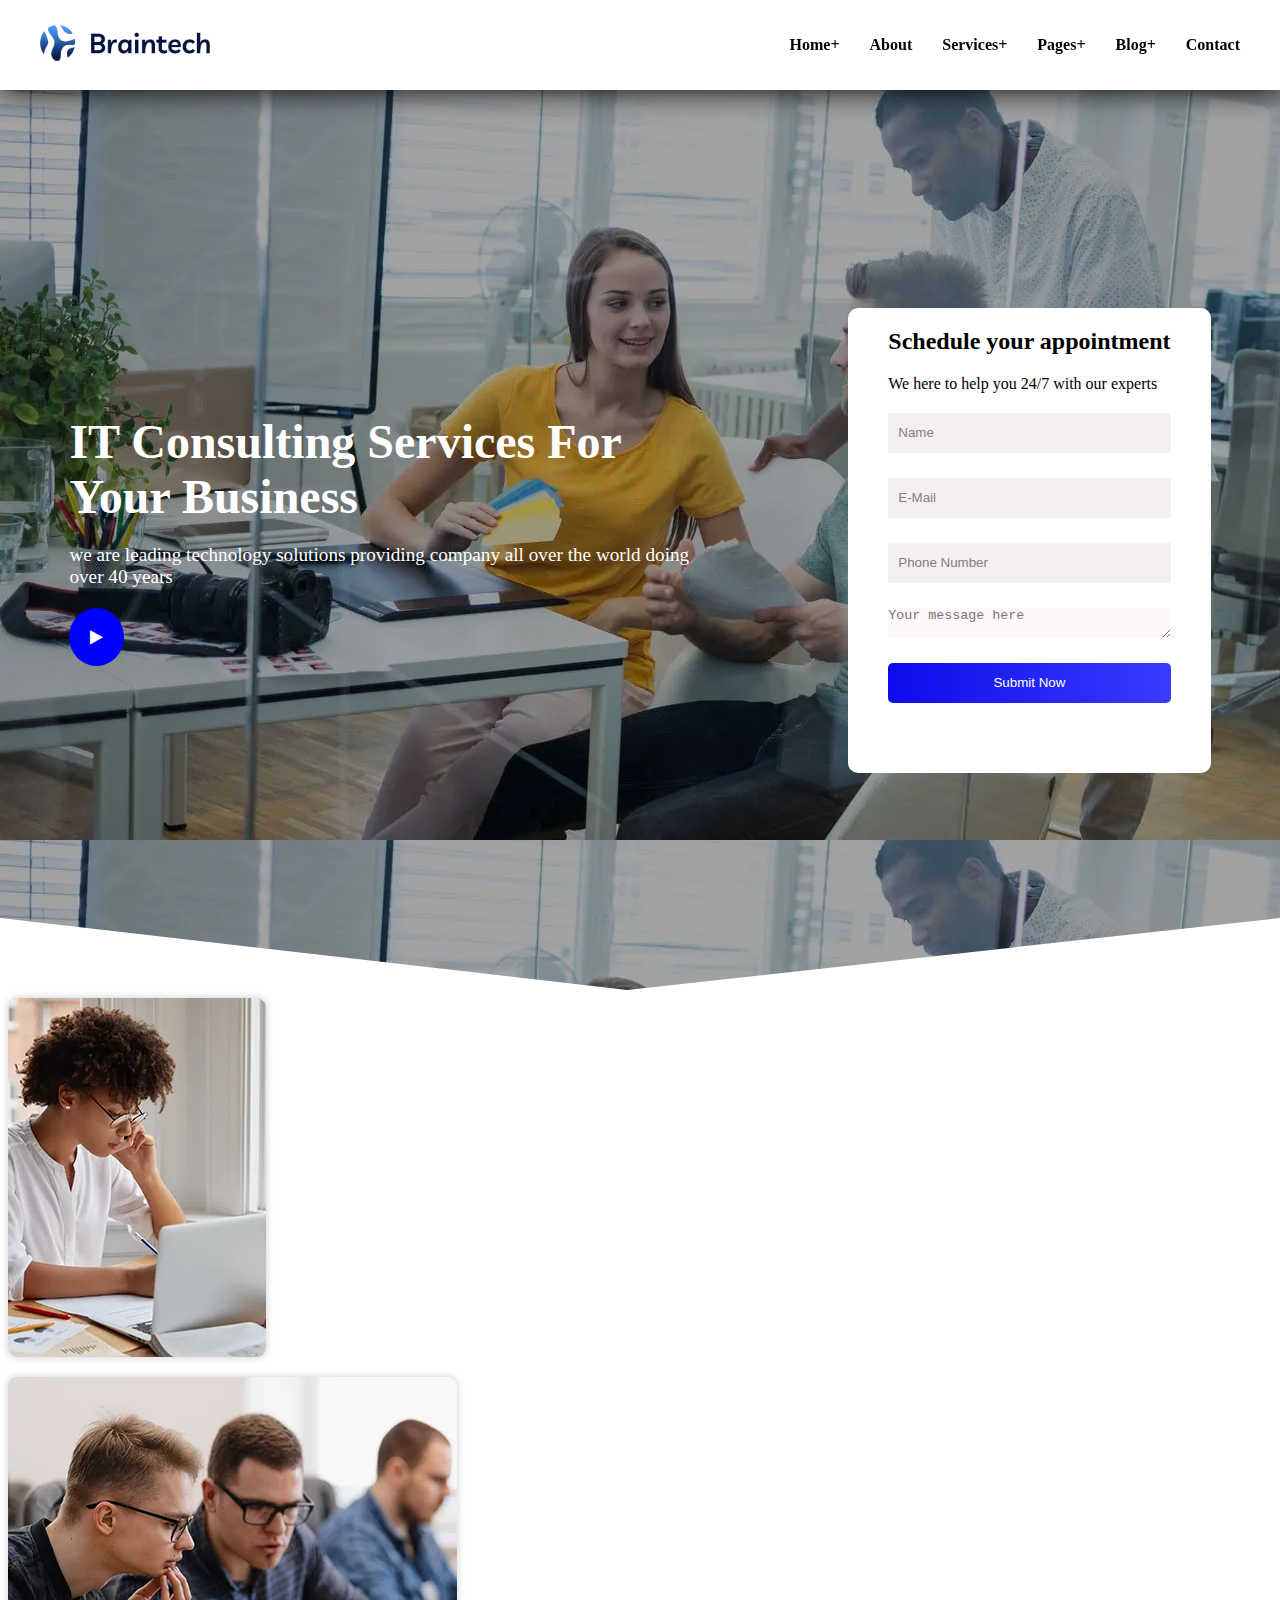
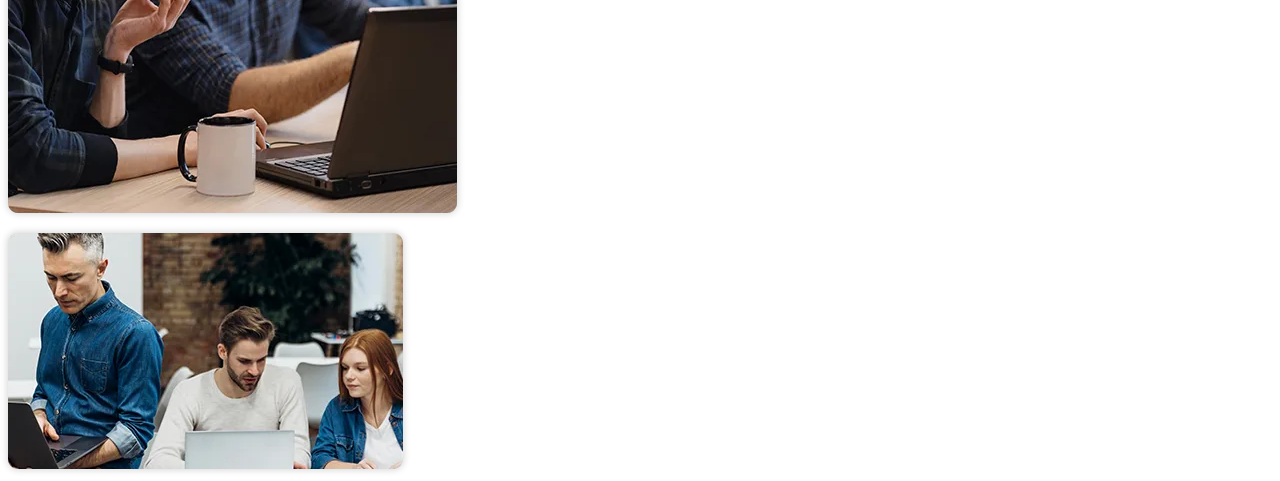
==== httml/braintech.html @ 39e16540 "made changes" ====
<!DOCTYPE html>
<html lang="en">
<head>
    <meta charset="UTF-8">
    <meta http-equiv="X-UA-Compatible" content="IE=edge">
    <meta name="viewport" content="width=device-width, initial-scale=1.0">
    <title>braintech</title>
    <!-- <link rel="stylesheet" href="../style1.css">
    <link rel="stylesheet" href="../style2.css">
    <link rel="stylesheet" href="../style3.css"> -->
    <link rel="stylesheet" href="../css/style1.css">
    <link rel="stylesheet" href="../css/style2.css">
    <link rel="stylesheet" href="../css/style3.css">
    <link rel="stylesheet" href="../tools/css-fafa/font-awesome.min.css">
</head>
<body>
     <header class="desktop-header">
        <!-- the headers -->
        <div class="image">
            <img src="../images/braintech-logo.webp" alt="">
        </div>
        <!-- the navbars -->
        <nav>
           <p><a href="#home">Home+</a></p>
           <p><a href="#about">About</a></p>
           <p><a href="#services">Services+</a></p>
           <p><a href="#pages">Pages+</a></p>
           <p><a href="#blog">Blog+</a></p>
           <p><a href="#contact">Contact</a></p>
        </nav>     
        <div class="search-toggle">
            <div class="search">
                <p class="fa fa-search fa-1x"></p>
            </div>
            <div class="slide-out">
                <p class="fa fa-bars fa-1x"></p>
                <div class="slide-out-content">
                    <div class="all-nav">
                        <div class="home">
                            <p><a href="#">Home</a></p>
                            <p>+</p>
                        </div>
                        <div class="home">
                            <p><a href="#about">About</a></p>
                            <p>+</p>
                        </div>
                        <div class="home">
                            <p><a href="#">Services</a></p>
                            <p>+</p>
                        </div>
                        <div class="home">
                            <p><a href="#">Pages</a></p>
                            <p>+</p>
                        </div>
                        <div class="home">
                            <p><a href="#">Blog</a></p>
                            <p>+</p>
                        </div>
                        <div class="home">
                            <p><a href="#">Contact</a></p>
                            <p>+</p>
                        </div>
                    </div>
                    <div class="add-con-em">
                        <div class="address">
                            <p><img src="../images/atom.webp" alt=""></p>
                            <div class="add">
                                <p>Address</p>
                                <p>09, Alhaji Odunsanya</p>
                            </div>
                        </div>
                        <div class="address">
                            <p><img src="../images/atom.webp" alt=""></p>
                            <div class="add">
                                <p>Email</p>
                                <p>luqmanola@gmail.com</p>
                            </div>
                        </div>
                        <div class="address">
                            <p><img src="../images/atom.webp" alt=""></p>
                            <div class="add">
                                <p>Phone</p>
                                <p>09016461891</p>
                            </div>
                        </div>
                    </div>
                    </div>
              
            </div>
          </div>
    </header> 
    <section class="sec1">
        <div class="first-sec">
          <p class="it">
            IT Consulting Services 
            For Your Business
          </p>
          <p class="we">
             we are leading technology solutions providing company all
             over the world doing over 40 years
          </p>
          <p class="fa fa-play"></p>
        </div>
        <div class="sec-sec">
           <h2>Schedule your appointment</h2>
           <p>We here to help you 24/7 with our experts</p>
           <form>
            <input type="text" placeholder="Name">
            <input type="email" placeholder="E-Mail">
            <input type="number" placeholder="Phone Number">
            <textarea name="" id="" cols="30" rows="2" placeholder="Your message here"></textarea>
            <input type="submit" value="Submit Now" id="sub">
           </form>
        </div>
    </section>
    <section id="about">
        <div class="about-img">
           <p><img src="../images/sec-img-first-sec.webp" alt=""></p>
           <p><img src="../images/first-img-first-sec.webp" alt=""></p>
           <p><img src="../images/third-img-first-sec.webp" alt=""> </p>
        </div>
        <div class="about-content">

        </div>
    </section>
</body>
</html>
---- css/style1.css ----
*{
    padding: 0;
    margin: 0;
    box-sizing: border-box;
}
body{
    width: 100vw;
    overflow-x: hidden;
}
/* the header styling */
.desktop-header{
    display: flex;
    align-items: center;
    justify-content: space-between;
    padding: 0 40px;
    background-color: white;
    width: 100vw;
    height: 10vh;
    box-shadow: 1px 0px 30px 0px black;
    position: sticky;
    top: 0;
    z-index: 999;
}
.desktop-header nav p a{
    text-decoration: none;
    color: black;
    font-weight: 700;
}
.desktop-header .search-toggle{
    display: none;
}
nav{
    display: flex;
    gap: 30px;
}
.image img{
    width: 170px;
}
.desktop-header nav p a:actve{
    color: red;
}
/* mobile view */
.mobile-header{
    display: none;
}
.desktop-header .toggle-search{
    display: none;
}
.sec1{
    background-image: url(../images/slide-1.webp);
    width: 100%;
    height: 100vh;
    clip-path: polygon(49% 100%, 100% 92%, 100% 0%, 0% 0%, 0% 92%);
}
.sec1{
    display: flex;
    align-items: center;
    justify-content: space-around;
}
.sec1 .first-sec{
    width: 50%;
    display: flex;
    flex-direction: column;
    gap: 20px;
}
.sec1 .first-sec :first-child{
     color: white;
     font-size: 3rem;
     font-weight: 700;
}
.sec1 .first-sec :nth-child(2){
    color: white;
    font-size: 1.2rem;
}
.sec1 .first-sec .fa-play{
     color: white;
     border: 1px solid blue;
     background-color: blue;
     width: fit-content;
     border-radius: 50%;
     padding: 20px;
     animation: play 5s infinite;
     transition: all 5s ;
}
@keyframes play {
    0%{
        border: 1px solid blue;
        background-color: blue;
        transform: scale(0.7);
    }
    20%{
        border: 1px solid blue;
        background-color: blue;
        transform: scale(0.8);
    }
    40%{
        border: 1px solid blue;
        background-color: blue;
        transform: scale(0.9);
    }
    60%{
        border: 1px solid blue;
        background-color: blue;
        transform: scale(1.0);
    }
    80%{
        border: 1px solid blue;
        background-color: blue;
        transform: scale(1.1);
    }
    100%{
        border: 1px solid blue;
        background-color: blue;
        transform: scale(1.2);
    }
}
.sec-sec{
    display: flex;
    flex-direction: column;
    gap: 20px;
    width: fit-content;
    border-radius: 10px;
    height: fit-content;
    background-color: white;
    padding: 20px 40px 70px;
}
form{
    display: flex;
    flex-direction: column;
    gap: 25px;
}
input{
    height: 40px;
    background-color: rgb(245, 240, 240);
    outline: none;
    border: none;
}
input::placeholder{
    color: grey;
    padding: 10px;
}

textarea{
    background-color: rgb(253, 249, 249);
    outline: none;
    border: none;
}
form #sub{
    background: linear-gradient(to right, rgb(12, 12, 236), rgba(0, 0, 255, 0.77)) ;
      border: none;
      border-radius: 5px;
      color: white;
}
#about{
    display: flex;
}
---- css/style2.css ----
@media (max-width:768px) and (min-width:440px){
    nav{
        display: none;
    }
    header{
      display: block;
 
    }
    .image img{
        display: block;
    }
    .desktop-header {
      display: flex;
      box-shadow: none;
      background: linear-gradient(to right, rgb(12, 12, 236), rgba(0, 0, 255, 0.77)) ;
      z-index: 999;
    }
    .desktop-header .search-toggle{
        display: flex;
        gap: 20px;
        position: relative;
 }
 .desktop-header .search-toggle .slide-out{
    display: inline-block;
   
 }
    .slide-out-content{
        font-size: 16px;
        width: 80vw;
        height: 120vh;
        background-color: white;
        margin-top: -2.5rem;
        position: absolute;
        display: none;
    }
    .desktop-header .search-toggle .slide-out:hover .slide-out-content{
        display: block;
        transition: all 1s;
        /* transform: translateX(-170px); */
        animation: toggle 1s both;
    }
    @keyframes toggle{
        from{
            transform: translateX(0);
            opacity: 0;
        }
        to{
            transform: translateX(-300px);
            opacity: 10;
            
        }
    }
.all-nav .home{
    display: flex;
    justify-content: space-around;
    line-height: 3rem;
    border-bottom: 1px solid grey;
}
.all-nav .home a{
   text-decoration: none;
   color: black;
}
.fa-search, .fa-bars{
    color: white;
}
section{
    height: 90rem;
}
.sec1{
    display: block;
    clip-path: polygon(49% 100%, 100% 85%, 100% 0%, 0% 0%, 0% 85%);
    height: 55rem;
}
.sec1 .first-sec{
    padding: 30px 20px;
}
.sec1 .first-sec :first-child{
    font-size: 1.8rem;
}
.sec-sec{
    display: flex;
    flex-direction: column;
    gap: 15px;
    width: fit-content;
    border-radius: 10px;
    height: fit-content;
    background-color: white;
    padding: 30px 15px 70px;
    margin: auto;
}
form{
    display: flex;
    flex-direction: column;
    gap: 10px;
}
h2{
    width: 150px;
    text-align: center;
    margin: auto;
}
input{
    height: 40px;
    background-color: rgb(245, 240, 240);
    outline: none;
    border: none;
}
input::placeholder{
    color: grey;
    padding: 10px;
}

.add-con-em{
    display: flex;
    flex-direction: column;
}
.address{
    display: flex;
    gap: 20px;
    width: 70%;
    margin:15px auto;
}
.address p img{
    width: 30px;
}
.add :first-child{
    font-weight: 700;
}
}
---- css/style3.css ----
@media (max-width:440px) and (min-width:250px){
    nav{
        display: none;
    }
    .image img{
        display: block;
        height: 20px;
        width: 100%;
        
    }
    header{
        display: block;
    }
    .desktop-header {
        display: flex;
        justify-content: space-between;
        box-shadow: none;
        background: linear-gradient(to right, navy, lightblue) ;
      }
    .desktop-header .search-toggle{
        display: flex;
    }
    .desktop-header .search-toggle{
        display: flex;
        gap: 2rem;
        position: relative;
    }
    .desktop-header .search-toggle .slide-out{
    display: inline-block;
    
    }
    .slide-out-content{
        font-size: 25px;
        width: 80vw;
        height: 120vh;
        background-color: white;
        margin-top: -2rem;
        position: absolute;
        display: none;
    }
    .desktop-header .search-toggle .slide-out:hover .slide-out-content{
        display: block;
        transition: all 1s ease-in-out;
        /* transform: translateX(-170px); */
        animation: toggle 2s ease-in-out both;
    }
    @keyframes toggle{
        from{
            transform: translateX(0);
            opacity: 0;
        }
        to{
            transform: translateX(-200px);
            opacity: 10;
            
        }
    }
    .all-nav .home{
    display: flex;
    justify-content: space-around;
    line-height: 4rem;
    border-bottom: 1px solid grey;
    
    
    }
    .fa-search, .fa-bars{
    color: white;        
    }
    .sec1{
        display: block;
        clip-path: polygon(49% 100%, 100% 85%, 100% 0%, 0% 0%, 0% 85%);
        height: 63rem;
    }
    .sec1 .first-sec{
        padding: 20px 20px;
    }
    .sec1 .first-sec :first-child{
        font-size: 1rem;
    }
    .sec-sec{
        display: flex;
        flex-direction: column;
        gap: 15px;
        width: fit-content;
        border-radius: 10px;
        height: fit-content;
        background-color: white;
        padding: 20px 10px 30px;

        margin: auto;
    }
    form{
        display: flex;
        flex-direction: column;
        gap: 10px;
    }
    h2{
        width: 150px;
        text-align: center;
        margin: auto;
    }
    input{
        height: 40px;
        background-color: rgb(245, 240, 240);
        outline: none;
        border: none;
    }
    input::placeholder{
        color: grey;
        padding: 10px;
    }
}
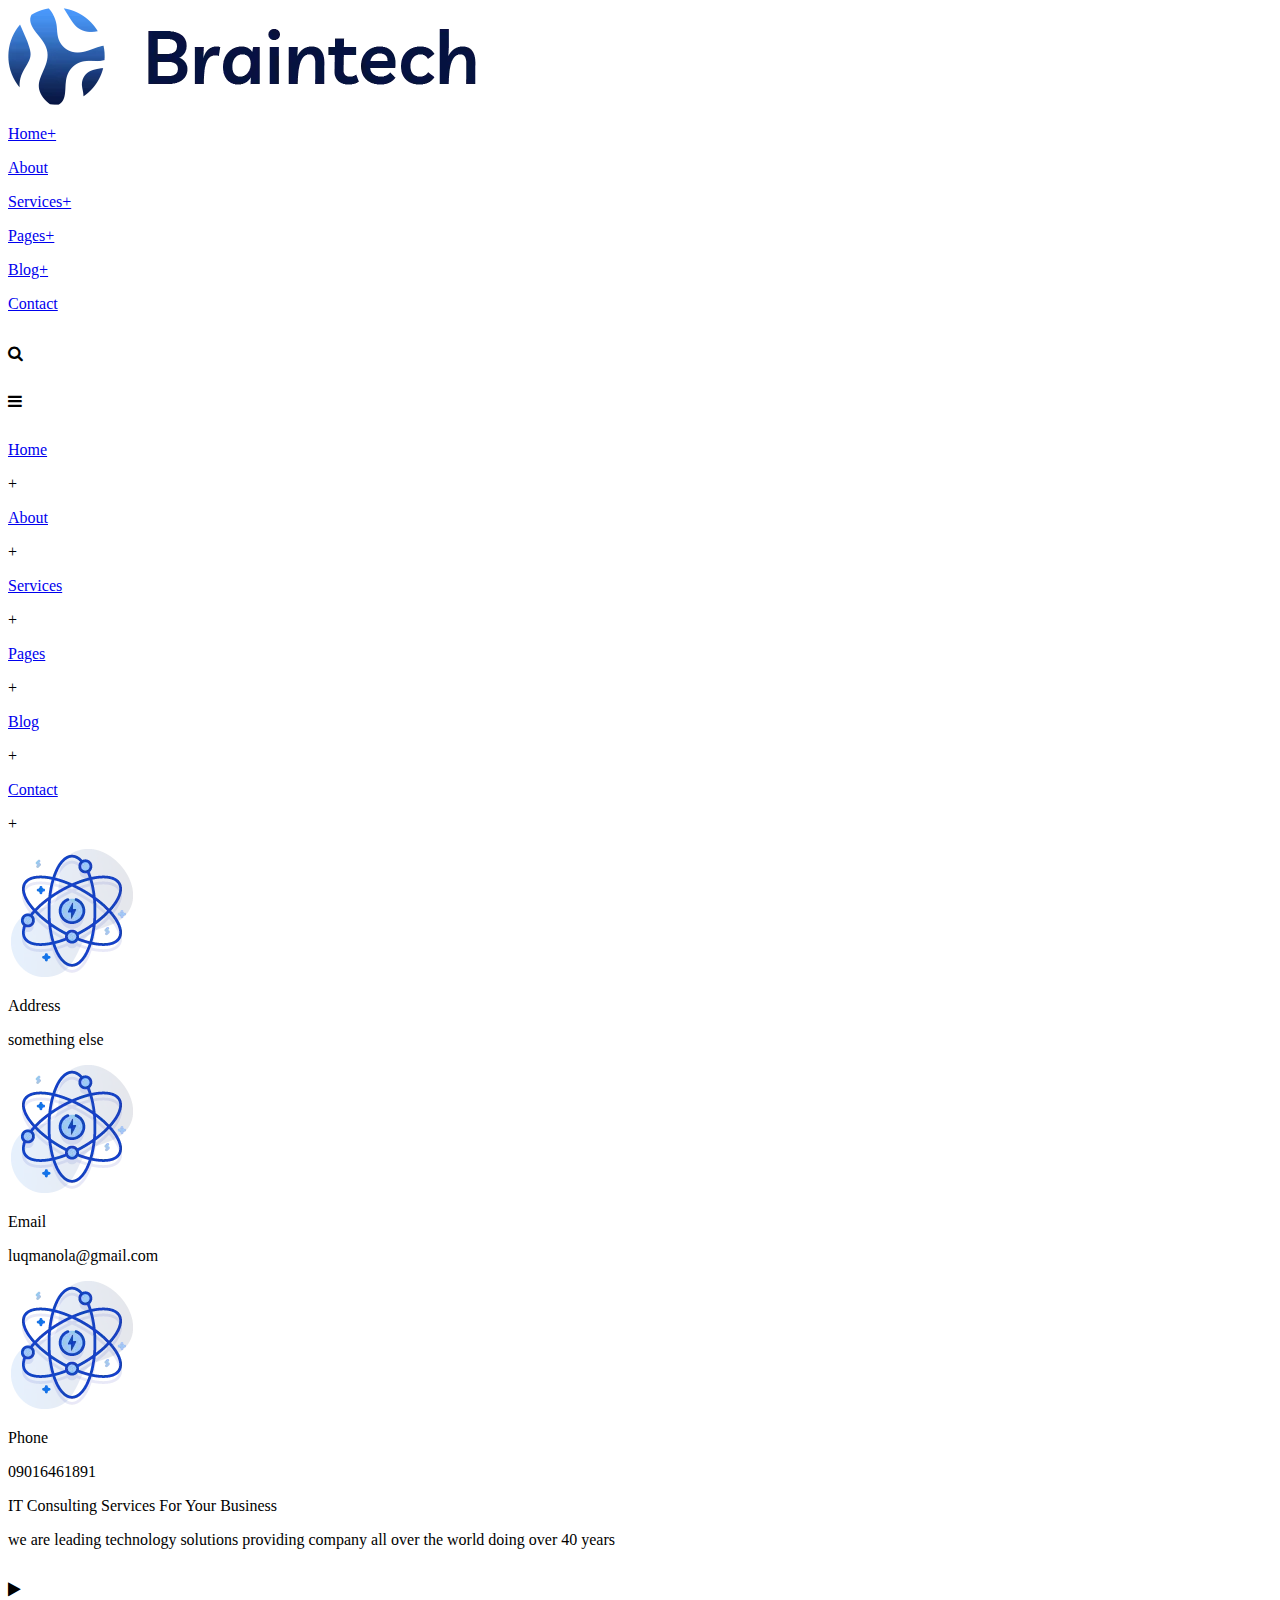
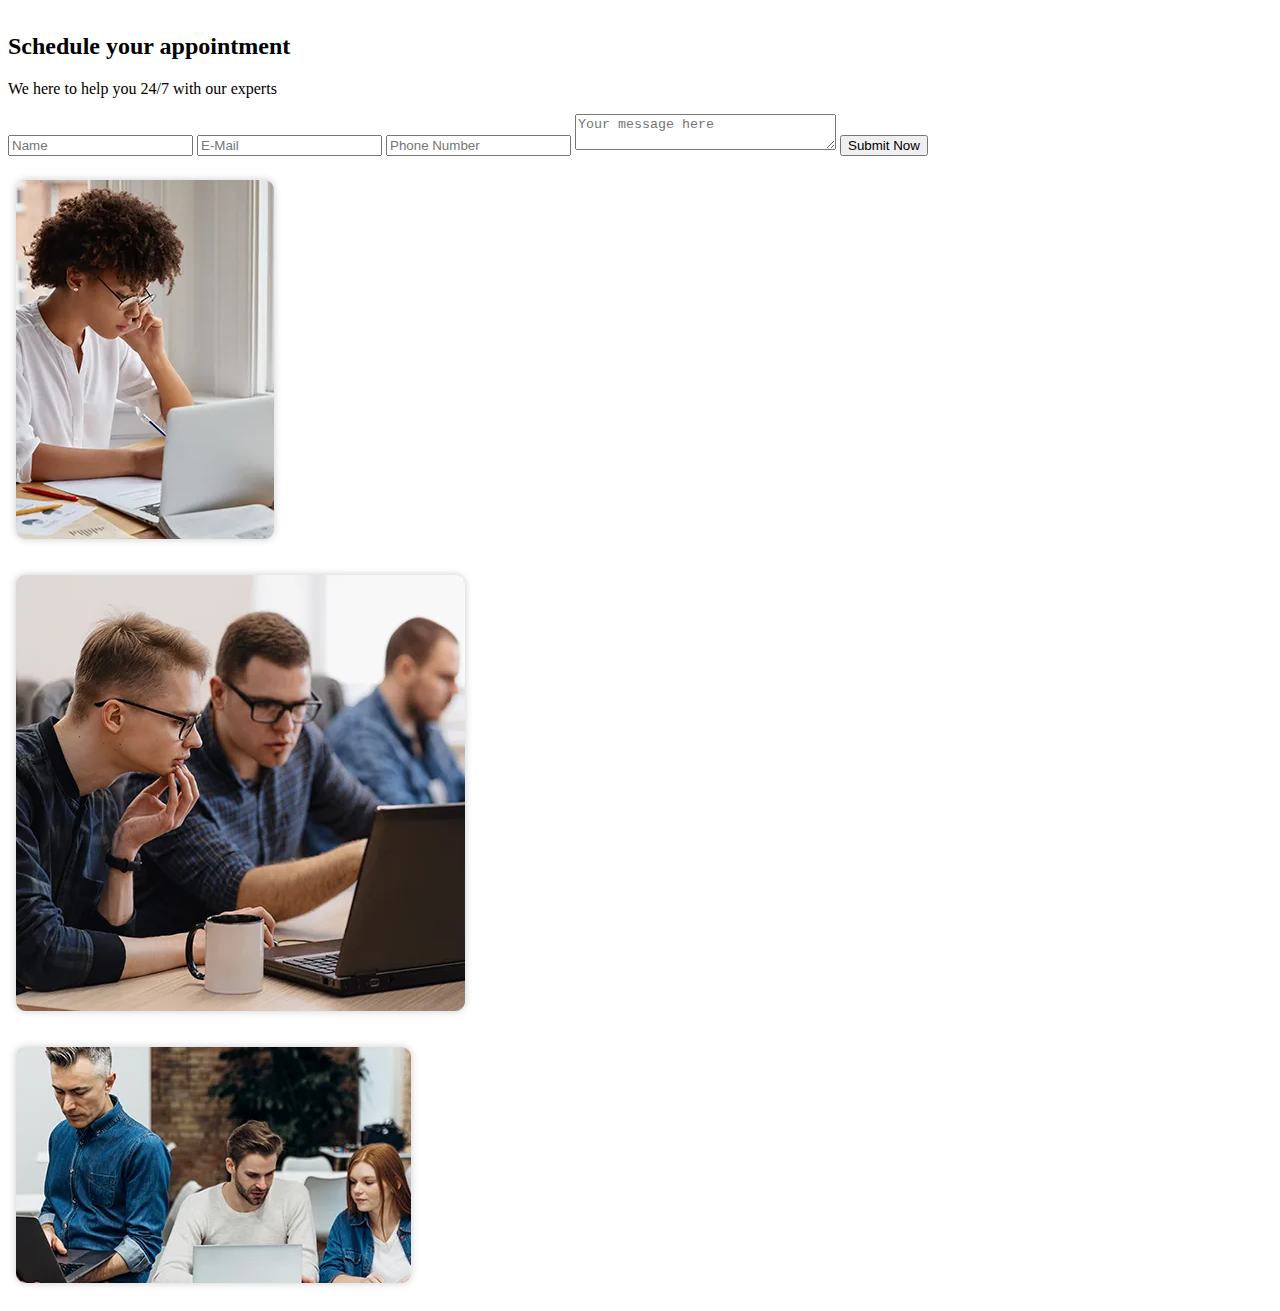
==== commit 220649a7: "Merge branch 'new' of https://github.com/AbdulrahmanLuqman/braintech" ====
--- a/httml/braintech.html
+++ b/httml/braintech.html
@@ -5,19 +5,16 @@
     <meta http-equiv="X-UA-Compatible" content="IE=edge">
     <meta name="viewport" content="width=device-width, initial-scale=1.0">
     <title>braintech</title>
-    <!-- <link rel="stylesheet" href="../style1.css">
+    <link rel="stylesheet" href="../style1.css">
     <link rel="stylesheet" href="../style2.css">
-    <link rel="stylesheet" href="../style3.css"> -->
-    <link rel="stylesheet" href="../css/style1.css">
-    <link rel="stylesheet" href="../css/style2.css">
-    <link rel="stylesheet" href="../css/style3.css">
-    <link rel="stylesheet" href="../tools/css-fafa/font-awesome.min.css">
+    <link rel="stylesheet" href="../style3.css">
+    <link rel="stylesheet" href="/tools/css-fafa/font-awesome.min.css">
 </head>
 <body>
      <header class="desktop-header">
         <!-- the headers -->
         <div class="image">
-            <img src="../images/braintech-logo.webp" alt="">
+            <img src="/images/braintech-logo.webp" alt="">
         </div>
         <!-- the navbars -->
         <nav>
@@ -63,21 +60,21 @@
                     </div>
                     <div class="add-con-em">
                         <div class="address">
-                            <p><img src="../images/atom.webp" alt=""></p>
+                            <p><img src="/images/atom.webp" alt=""></p>
                             <div class="add">
                                 <p>Address</p>
-                                <p>09, Alhaji Odunsanya</p>
+                                <p>something else</p>
                             </div>
                         </div>
                         <div class="address">
-                            <p><img src="../images/atom.webp" alt=""></p>
+                            <p><img src="/images/atom.webp" alt=""></p>
                             <div class="add">
                                 <p>Email</p>
                                 <p>luqmanola@gmail.com</p>
                             </div>
                         </div>
                         <div class="address">
-                            <p><img src="../images/atom.webp" alt=""></p>
+                            <p><img src="/images/atom.webp" alt=""></p>
                             <div class="add">
                                 <p>Phone</p>
                                 <p>09016461891</p>
@@ -115,9 +112,9 @@
     </section>
     <section id="about">
         <div class="about-img">
-           <p><img src="../images/sec-img-first-sec.webp" alt=""></p>
-           <p><img src="../images/first-img-first-sec.webp" alt=""></p>
-           <p><img src="../images/third-img-first-sec.webp" alt=""> </p>
+           <p><img src="/images/sec-img-first-sec.webp" alt=""></p>
+           <p><img src="/images/first-img-first-sec.webp" alt=""></p>
+           <p><img src="/images/third-img-first-sec.webp" alt=""> </p>
         </div>
         <div class="about-content">
 
